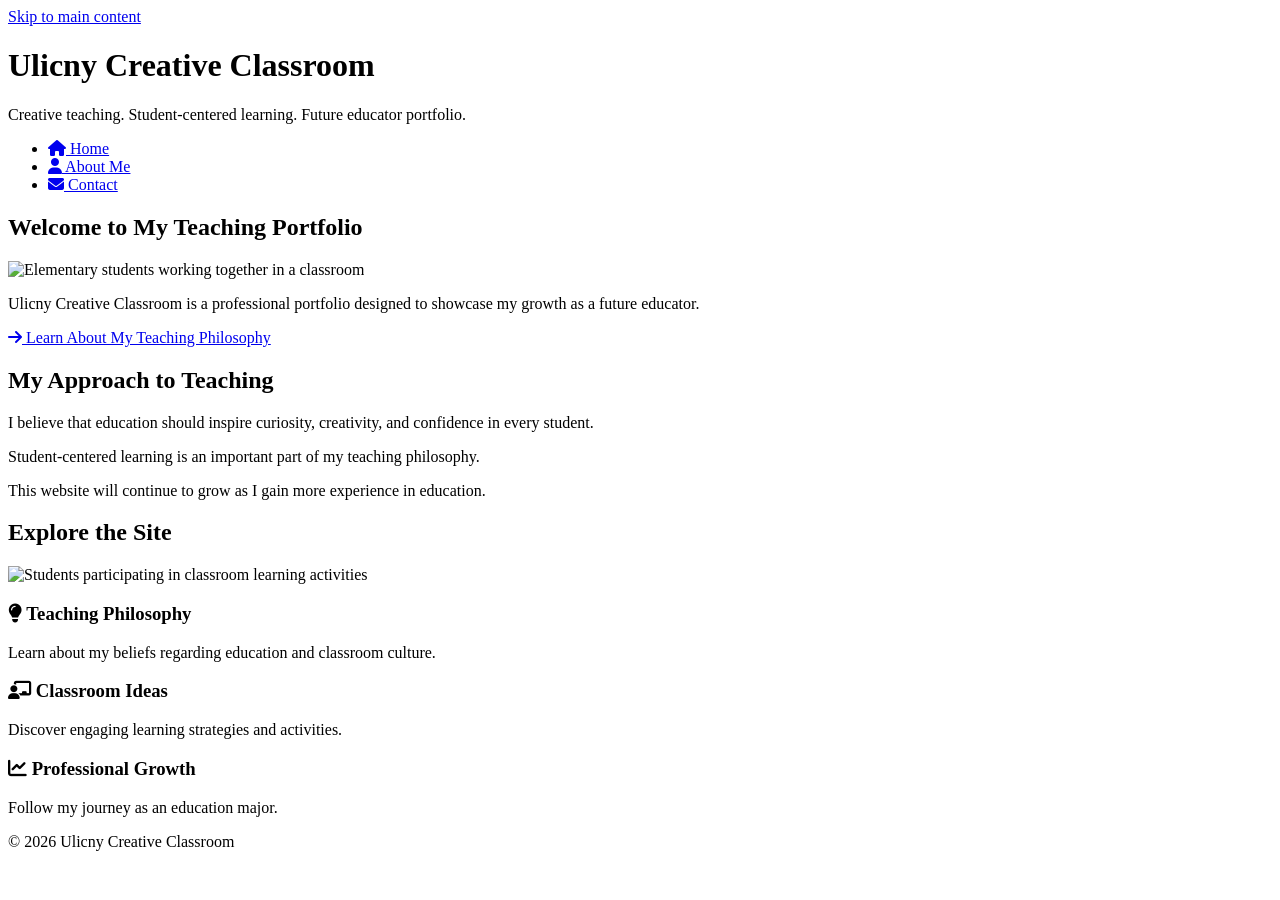
==== index.html @ 4bbf1cfc "Create index.html" ====
<!DOCTYPE html>
<html lang="en">

<head>
<meta charset="UTF-8">
<title>Ulicny Creative Classroom | Home</title>

<meta name="description" content="Ulicny Creative Classroom is a teaching portfolio showcasing student-centered learning, classroom ideas, and professional growth.">
<meta name="keywords" content="teaching portfolio, education, classroom ideas, student-centered learning">
<meta name="author" content="Ali Ulicny">
<meta name="viewport" content="width=device-width, initial-scale=1.0">

<link rel="stylesheet" href="styles.css">
<link rel="stylesheet" href="https://cdnjs.cloudflare.com/ajax/libs/font-awesome/6.5.0/css/all.min.css">
</head>

<body>

<a class="skip-link" href="#main-content">Skip to main content</a>

<div class="container">

<header class="site-header">
<h1>Ulicny Creative Classroom</h1>
<p>Creative teaching. Student-centered learning. Future educator portfolio.</p>
</header>

<nav class="main-nav">
<ul>
<li><a href="index.html"><i class="fas fa-home"></i> Home</a></li>
<li><a href="about.html"><i class="fas fa-user"></i> About Me</a></li>
<li><a href="contact.html"><i class="fas fa-envelope"></i> Contact</a></li>
</ul>
</nav>

<main id="main-content">

<section class="hero">
<h2>Welcome to My Teaching Portfolio</h2>

<img src="https://images.unsplash.com/photo-1588072432836-e10032774350" 
alt="Elementary students working together in a classroom">

<p>
Ulicny Creative Classroom is a professional portfolio designed to showcase my growth as a future educator.
</p>

<a href="about.html" class="button">
<i class="fas fa-arrow-right"></i> Learn About My Teaching Philosophy
</a>
</section>

<section class="intro">
<h2>My Approach to Teaching</h2>

<p>I believe that education should inspire curiosity, creativity, and confidence in every student.</p>
<p>Student-centered learning is an important part of my teaching philosophy.</p>
<p>This website will continue to grow as I gain more experience in education.</p>
</section>

<section class="features">
<h2>Explore the Site</h2>

<img src="https://images.unsplash.com/photo-1509062522246-3755977927d7"
alt="Students participating in classroom learning activities"
class="feature-image">

<div class="feature-box">
<h3><i class="fas fa-lightbulb"></i> Teaching Philosophy</h3>
<p>Learn about my beliefs regarding education and classroom culture.</p>
</div>

<div class="feature-box">
<h3><i class="fas fa-chalkboard-teacher"></i> Classroom Ideas</h3>
<p>Discover engaging learning strategies and activities.</p>
</div>

<div class="feature-box">
<h3><i class="fas fa-chart-line"></i> Professional Growth</h3>
<p>Follow my journey as an education major.</p>
</div>

</section>

</main>

<footer class="site-footer">
<p>© 2026 Ulicny Creative Classroom</p>
</footer>

</div>

</body>
</html>
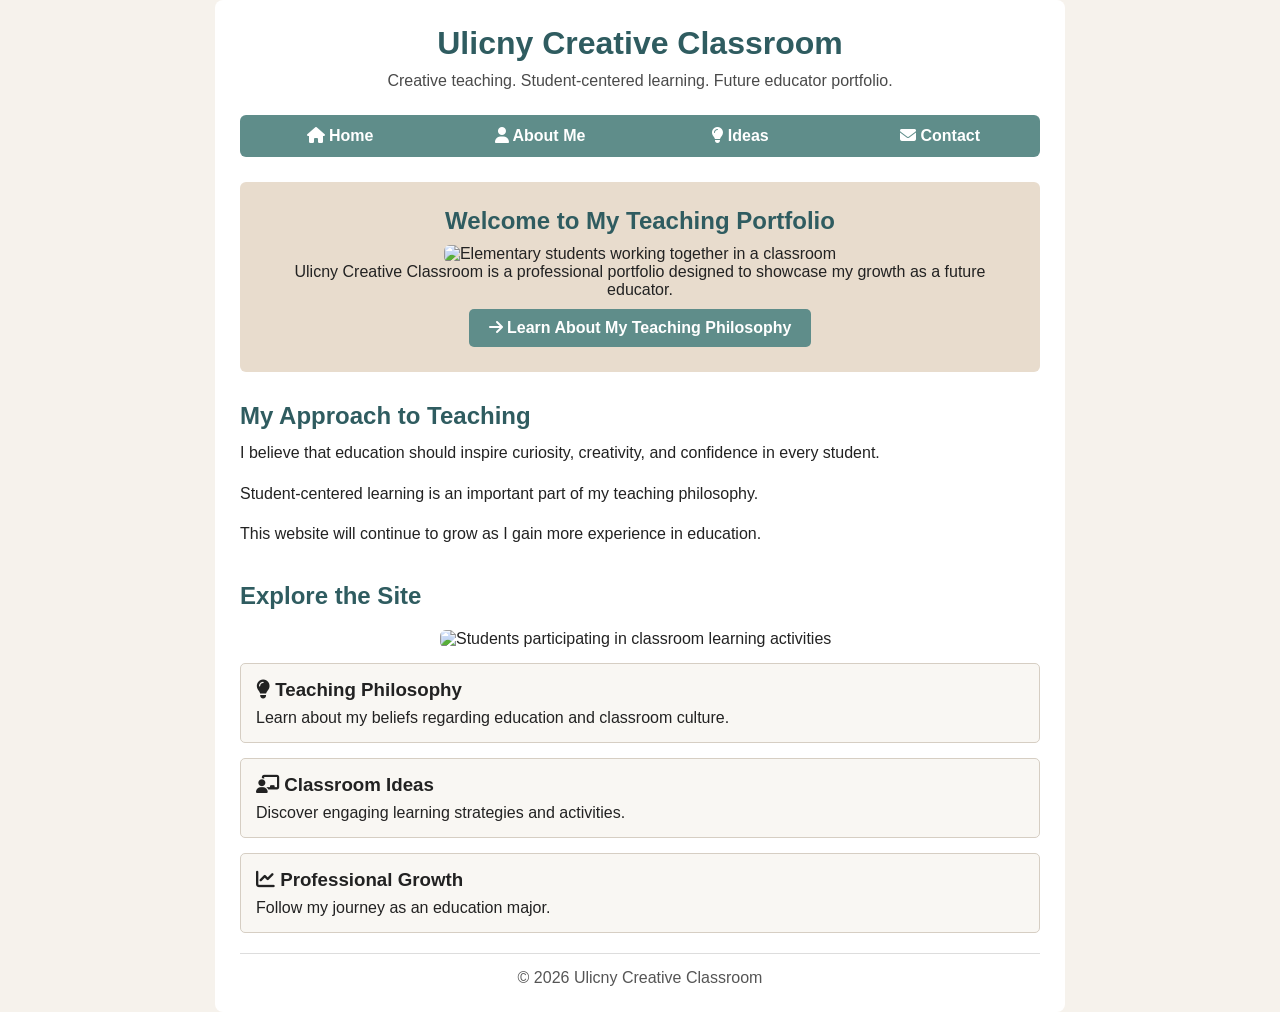
==== commit 1acbed40: "Update index.html" ====
--- a/index.html
+++ b/index.html
@@ -29,6 +29,7 @@
 <ul>
 <li><a href="index.html"><i class="fas fa-home"></i> Home</a></li>
 <li><a href="about.html"><i class="fas fa-user"></i> About Me</a></li>
+  <li><a href="classroom-ideas.html"><i class="fas fa-lightbulb"></i> Ideas</a></li>
 <li><a href="contact.html"><i class="fas fa-envelope"></i> Contact</a></li>
 </ul>
 </nav>
--- a/styles.css
+++ b/styles.css
@@ -0,0 +1,253 @@
+*{
+box-sizing:border-box;
+margin:0;
+padding:0;
+font-family:Arial, sans-serif;
+}
+
+body{
+background:#f6f2ec;
+color:#222;
+}
+
+/* Container */
+.container{
+max-width:850px;
+margin:auto;
+background:white;
+padding:25px;
+border-radius:8px;
+}
+
+/* Header */
+.site-header{
+text-align:center;
+margin-bottom:25px;
+}
+
+.site-header h1{
+color:#2f5c60;
+margin-bottom:10px;
+}
+
+.site-header p{
+color:#4a4a4a;
+}
+
+/* Navigation */
+.main-nav{
+background:#5f8d8a;
+margin-bottom:25px;
+border-radius:6px;
+}
+
+.main-nav ul{
+list-style:none;
+display:flex;
+flex-wrap:wrap;
+}
+
+.main-nav li{
+flex:1;
+text-align:center;
+}
+
+.main-nav a{
+display:block;
+padding:12px;
+color:white;
+text-decoration:none;
+font-weight:bold;
+}
+
+.main-nav a:hover{
+background:#3f6f6c;
+}
+
+/* Skip link */
+.skip-link{
+position:absolute;
+left:-9999px;
+}
+
+.skip-link:focus{
+left:10px;
+top:10px;
+background:black;
+color:white;
+padding:8px;
+z-index:1000;
+}
+
+/* Sections */
+.hero{
+background:#e8dccd;
+padding:25px;
+text-align:center;
+margin-bottom:30px;
+border-radius:6px;
+}
+
+.hero h2{
+margin-bottom:10px;
+color:#2f5c60;
+}
+
+.intro{
+margin-bottom:35px;
+}
+
+.intro h2{
+margin-bottom:10px;
+color:#2f5c60;
+}
+
+.intro p{
+margin-bottom:15px;
+line-height:1.6;
+}
+
+/* Feature boxes */
+.features h2{
+margin-bottom:20px;
+color:#2f5c60;
+}
+
+.feature-box{
+background:#f9f7f3;
+border:1px solid #d6cec3;
+padding:15px;
+margin-bottom:15px;
+border-radius:5px;
+}
+
+.feature-box h3{
+margin-bottom:8px;
+}
+
+/* About sections */
+.about-section{
+margin-bottom:30px;
+}
+
+.about-section h2{
+margin-bottom:10px;
+color:#2f5c60;
+}
+
+.about-section p{
+margin-bottom:15px;
+line-height:1.6;
+}
+
+/* Buttons */
+.button{
+display:inline-block;
+background:#5f8d8a;
+color:white;
+padding:10px 20px;
+text-decoration:none;
+border-radius:5px;
+margin-top:10px;
+font-weight:bold;
+}
+
+.button:hover{
+background:#3f6f6c;
+}
+
+/* Center utility */
+.center{
+text-align:center;
+margin-top:20px;
+}
+
+/* Footer */
+.site-footer{
+text-align:center;
+border-top:1px solid #ddd;
+padding-top:15px;
+margin-top:20px;
+color:#555;
+}
+
+/* Images */
+img{
+max-width:100%;
+height:auto;
+border-radius:6px;
+}
+
+.feature-image{
+width:400px;
+display:block;
+margin:15px auto;
+}
+
+/* Table */
+.contact-table{
+width:100%;
+border-collapse:collapse;
+margin-top:15px;
+}
+
+.contact-table th,
+.contact-table td{
+border:1px solid #ccc;
+padding:10px;
+text-align:left;
+}
+
+.contact-table th{
+background:#5f8d8a;
+color:white;
+}
+
+/* Form */
+form{
+margin-top:20px;
+}
+
+label{
+display:block;
+margin-top:10px;
+font-weight:bold;
+}
+
+input{
+width:100%;
+padding:8px;
+margin-top:5px;
+border:1px solid #ccc;
+border-radius:4px;
+}
+
+/* RESPONSIVE DESIGN */
+
+/* Tablet */
+@media (max-width: 768px){
+.container{
+width:95%;
+padding:15px;
+}
+
+.main-nav ul{
+flex-direction:column;
+}
+
+.feature-image{
+width:100%;
+}
+}
+
+/* Phone */
+@media (max-width: 480px){
+h1{font-size:22px;}
+h2{font-size:18px;}
+p{font-size:14px;}
+
+.button{
+width:100%;
+text-align:center;
+}
+}
